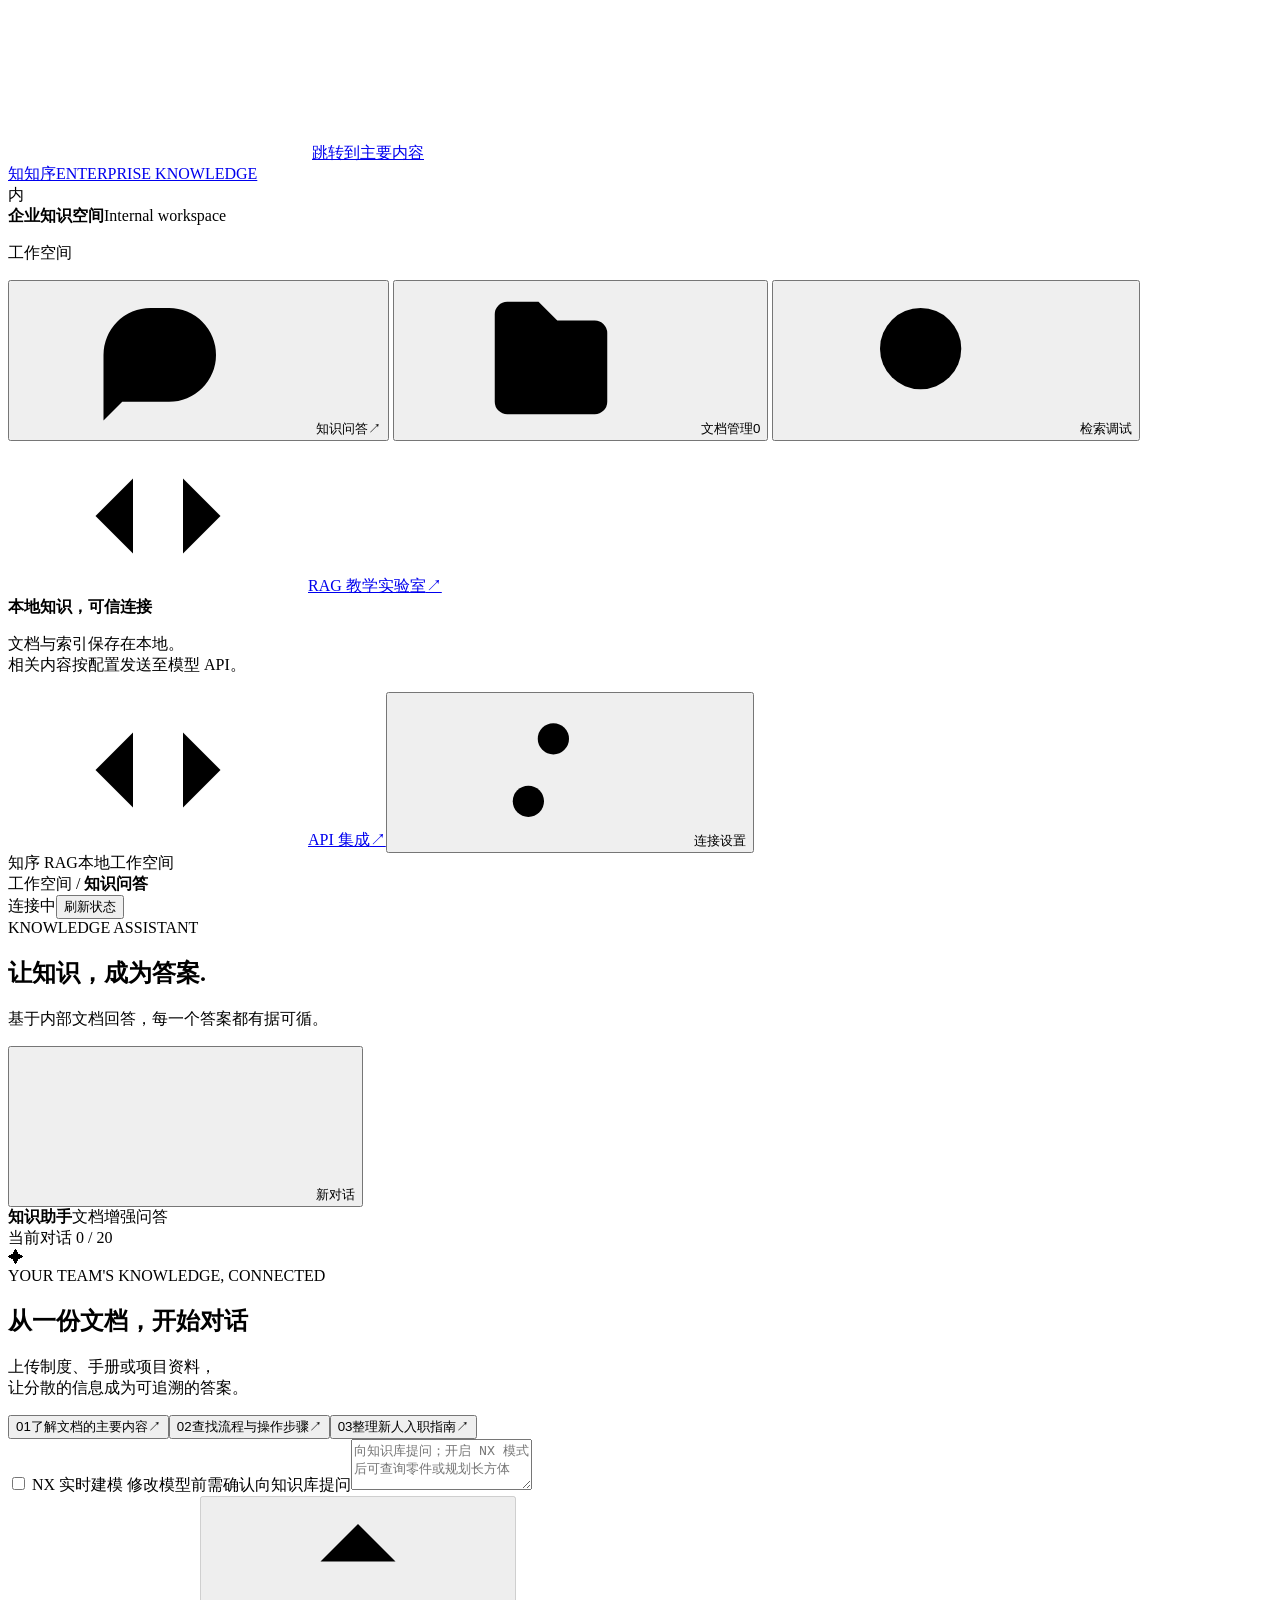
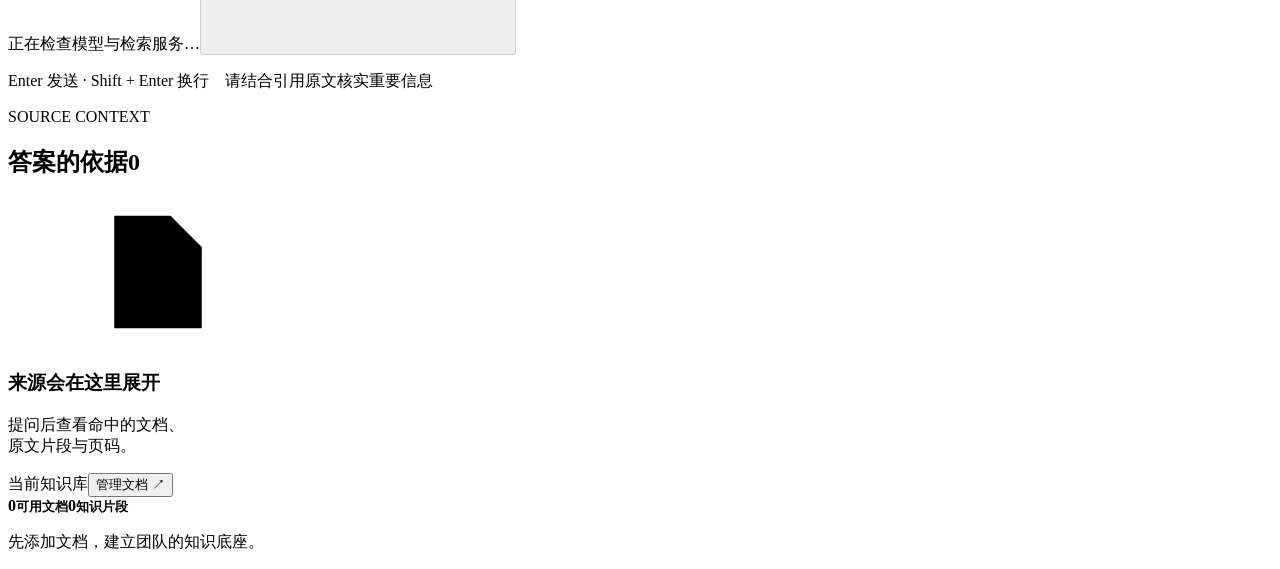
==== java-chatbot/src/main/resources/static/index.html @ 8fb15f20 "Initial commit: enterprise RAG tutorial and order 123 pipeline Includes the order 123 teaching UI, t" ====
<!doctype html>
<html lang="zh-CN">
<head>
  <meta charset="utf-8">
  <meta name="viewport" content="width=device-width, initial-scale=1">
  <meta name="color-scheme" content="light">
  <title>知序 · 企业知识库</title>
  <link rel="stylesheet" href="/rag.css">
  <script src="/rag.js" defer></script>
</head>
<body>
  <svg class="icon-definitions" xmlns="http://www.w3.org/2000/svg" aria-hidden="true"><defs>
    <symbol id="i-chat" viewBox="0 0 24 24"><path d="M20 11.5a7.5 7.5 0 0 1-7.5 7.5H5l-3 3V11.5A7.5 7.5 0 0 1 9.5 4h3a7.5 7.5 0 0 1 7.5 7.5Z"/><path d="M7 10h8M7 14h5"/></symbol>
    <symbol id="i-folder" viewBox="0 0 24 24"><path d="M3 7V5a2 2 0 0 1 2-2h5l3 3h6a2 2 0 0 1 2 2v11a2 2 0 0 1-2 2H5a2 2 0 0 1-2-2V7Z"/><path d="M3 9h18"/></symbol>
    <symbol id="i-search" viewBox="0 0 24 24"><circle cx="10.5" cy="10.5" r="6.5"/><path d="m16 16 5 5"/></symbol>
    <symbol id="i-sliders" viewBox="0 0 24 24"><path d="M4 7h7m5 0h4M4 17h3m5 0h8"/><circle cx="13.5" cy="7" r="2.5"/><circle cx="9.5" cy="17" r="2.5"/></symbol>
    <symbol id="i-arrow" viewBox="0 0 24 24"><path d="M12 20V4m-6 6 6-6 6 6"/></symbol>
    <symbol id="i-file" viewBox="0 0 24 24"><path d="M14 3H5v18h14V8l-5-5Z"/><path d="M14 3v6h5M8 13h8M8 17h6"/></symbol>
    <symbol id="i-upload" viewBox="0 0 24 24"><path d="M12 16V3m-5 5 5-5 5 5M4 15v6h16v-6"/></symbol>
    <symbol id="i-code" viewBox="0 0 24 24"><path d="m8 6-6 6 6 6m8-12 6 6-6 6M14 3l-4 18"/></symbol>
    <symbol id="i-plus" viewBox="0 0 24 24"><path d="M12 5v14M5 12h14"/></symbol>
  </defs></svg>
  <a class="skip-link" href="#main-content">跳转到主要内容</a>
  <aside class="sidebar" aria-label="应用导航">
    <a class="brand" href="/" aria-label="知序企业知识库首页"><span class="brand-mark">知</span><span>知序<span class="brand-caption">ENTERPRISE KNOWLEDGE</span></span></a>
    <div class="workspace"><span class="workspace-avatar">内</span><div><strong>企业知识空间</strong><span>Internal workspace</span></div><span class="workspace-dot"></span></div>
    <p class="nav-label">工作空间</p>
    <nav class="nav-items">
      <button class="nav-item active" data-view="chat" aria-current="page" aria-label="知识问答"><svg><use href="#i-chat"/></svg>知识问答<span class="nav-arrow">↗</span></button>
      <button class="nav-item" data-view="documents" aria-label="文档管理"><svg><use href="#i-folder"/></svg>文档管理<span id="nav-doc-count" class="nav-count">0</span></button>
      <button class="nav-item" data-view="search" aria-label="检索调试"><svg><use href="#i-search"/></svg>检索调试</button>
      <a class="nav-item" href="/tutorial.html"><svg><use href="#i-code"/></svg>RAG 教学实验室<span class="nav-arrow">↗</span></a>
    </nav>
    <div class="sidebar-bottom"><div class="privacy-note"><span class="local-mark"></span><strong>本地知识，可信连接</strong><p>文档与索引保存在本地。<br>相关内容按配置发送至模型 API。</p></div><a class="nav-item" href="/swagger-ui.html" target="_blank" rel="noopener" aria-label="API 集成"><svg><use href="#i-code"/></svg>API 集成<span class="nav-arrow">↗</span></a><button class="nav-item" id="settings-open" aria-label="连接设置"><svg><use href="#i-sliders"/></svg>连接设置</button><div class="sidebar-footer"><span>知序 RAG</span><span>本地工作空间</span></div></div>
  </aside>
  <div class="app-shell">
    <header class="topbar"><div class="breadcrumb">工作空间 <span>/</span> <strong id="page-name">知识问答</strong></div><div class="topbar-actions"><span class="connection-status" id="connection-status"><span class="status-dot"></span><span id="connection-label">连接中</span></span><button class="button button-small" id="refresh-system">刷新状态</button></div></header>
    <main id="main-content">
      <div id="notice" class="notice" role="status" hidden></div>
      <section id="view-chat" class="view chat-view" aria-labelledby="chat-title">
        <div class="page-heading"><div><div class="eyebrow">KNOWLEDGE ASSISTANT</div><h1 id="chat-title">让知识，成为答案<span class="heading-dot">.</span></h1><p>基于内部文档回答，每一个答案都有据可循。</p></div><button class="button" id="new-chat" aria-label="新对话"><svg><use href="#i-plus"/></svg>新对话</button></div>
        <div class="chat-workspace">
          <div class="conversation-panel">
            <div class="panel-toolbar"><div><span class="live-dot"></span><strong>知识助手</strong><span class="subtle-label">文档增强问答</span></div><span class="small-muted" id="history-count">当前对话 0 / 20</span></div>
            <div id="messages" class="messages" role="log" aria-label="对话消息" aria-live="polite" aria-relevant="additions text">
              <div id="welcome" class="welcome"><div class="welcome-art" aria-hidden="true"><div class="art-sheet back"></div><div class="art-sheet front"><span></span><span></span><span></span></div><div class="art-spark">✦</div></div><span class="eyebrow">YOUR TEAM'S KNOWLEDGE, CONNECTED</span><h2>从一份文档，开始对话</h2><p>上传制度、手册或项目资料，<br>让分散的信息成为可追溯的答案。</p><div class="starter-prompts"><button data-prompt="请概括知识库中已有文档的主要内容，并列出来源。"><span>01</span>了解文档的主要内容<span>↗</span></button><button data-prompt="请查找公司报销流程，说明所需材料与审批步骤，并引用来源。"><span>02</span>查找流程与操作步骤<span>↗</span></button><button data-prompt="请根据文档整理新同事需要了解的事项，并列出依据。"><span>03</span>整理新人入职指南<span>↗</span></button></div></div>
            </div>
            <form id="chat-form" class="composer"><label class="nx-mode"><input id="nx-mode" type="checkbox"> NX 实时建模 <span>修改模型前需确认</span></label><label class="visually-hidden" for="question">向知识库提问</label><textarea id="question" rows="3" maxlength="2000" placeholder="向知识库提问；开启 NX 模式后可查询零件或规划长方体"></textarea><div class="composer-footer"><span id="chat-readiness" class="small-muted">正在检查模型与检索服务…</span><button type="button" id="stop-chat" class="button button-small" hidden>停止生成</button><button type="submit" id="send-chat" class="send-button" aria-label="发送问题" disabled><svg><use href="#i-arrow"/></svg></button></div></form><p class="composer-note">Enter 发送 · Shift + Enter 换行　<span>请结合引用原文核实重要信息</span></p>
          </div>
          <aside class="evidence-panel" aria-labelledby="evidence-title"><div class="evidence-heading"><span class="eyebrow">SOURCE CONTEXT</span><h2 id="evidence-title">答案的依据<span id="citation-count">0</span></h2></div><div id="evidence-content"><div class="evidence-empty"><svg><use href="#i-file"/></svg><h3>来源会在这里展开</h3><p>提问后查看命中的文档、<br>原文片段与页码。</p></div></div><div class="knowledge-summary"><div><span class="small-muted">当前知识库</span><button class="text-button" data-open-documents>管理文档 ↗</button></div><div class="knowledge-numbers"><strong id="ready-count">0<small>可用文档</small></strong><strong id="chunk-count">0<small>知识片段</small></strong></div><p id="knowledge-tip">先添加文档，建立团队的知识底座。</p></div></aside>
        </div>
      </section>
      <section id="view-documents" class="view" aria-labelledby="documents-title" hidden>
        <div class="page-heading"><div><div class="eyebrow">DOCUMENT LIBRARY</div><h1 id="documents-title">团队知识，从这里汇集<span class="heading-dot">.</span></h1><p>导入、解析、建立索引，持续维护可检索的文档资料。</p></div><button class="button" id="refresh-documents">刷新列表</button></div>
        <div class="upload-zone" id="upload-zone"><div class="upload-icon"><svg><use href="#i-upload"/></svg></div><div><h2>将文档拖到这里，或选择文件</h2><p id="upload-formats">支持 PDF、Word、TXT、Markdown · 暂不支持图片</p></div><label class="button button-primary" for="file-input">选择文档</label><input id="file-input" type="file" accept=".pdf,.doc,.docx,.txt,.md" multiple class="visually-hidden"></div>
        <p id="upload-status" class="upload-status" role="status"></p>
        <div class="document-card"><div class="card-title"><div><h2>全部文档</h2><span id="document-summary">加载中…</span></div><span class="small-muted">导入中的任务自动更新</span></div><div class="table-scroll"><table><thead><tr><th scope="col">文档名称</th><th scope="col">状态</th><th scope="col">片段数</th><th scope="col">更新时间</th><th scope="col" class="actions-heading">操作</th></tr></thead><tbody id="document-rows"></tbody></table></div><div class="table-empty" id="documents-empty" hidden><svg><use href="#i-folder"/></svg><h3>知识库还是空的</h3><p>上传第一份文档，开始建立团队知识库。</p></div></div>
        <div class="process-note"><span>01 <strong>上传文档</strong></span><span>→</span><span>02 <strong>解析与分块</strong></span><span>→</span><span>03 <strong>向量化与索引</strong></span><span>→</span><span>04 <strong>就绪，可问答</strong></span></div>
      </section>
      <section id="view-search" class="view" aria-labelledby="search-title" hidden>
        <div class="page-heading"><div><div class="eyebrow">RETRIEVAL PLAYGROUND</div><h1 id="search-title">先找到依据，再验证答案<span class="heading-dot">.</span></h1><p>独立查看检索命中，帮助团队调试文档与召回效果。</p></div><a class="button" href="/swagger-ui.html" target="_blank" rel="noopener" aria-label="API 文档"><svg><use href="#i-code"/></svg>API 文档 ↗</a></div>
        <form id="search-form" class="search-form"><label class="visually-hidden" for="search-query">检索问题</label><svg><use href="#i-search"/></svg><input id="search-query" maxlength="2000" placeholder="输入需要查找的信息或业务问题" required><label for="search-topk">返回数量</label><select id="search-topk"><option value="3">3</option><option value="6" selected>6</option><option value="10">10</option></select><button class="button button-primary" id="search-submit">检索</button></form>
        <div class="search-summary" id="search-summary">检索结果将展示原文、来源、页码和相关性分数。</div><div id="search-results" class="search-results"><div class="search-empty"><svg><use href="#i-search"/></svg><h2>探索知识库中的原始证据</h2><p>检索直接返回相关片段，可单独验证召回结果。</p></div></div>
      </section>
    </main>
  </div>
  <dialog id="settings-dialog" aria-labelledby="settings-title"><form id="settings-form"><div class="dialog-heading"><div><span class="eyebrow">CONNECTION</span><h2 id="settings-title">连接设置</h2></div><button type="button" class="icon-button" id="settings-close" aria-label="关闭连接设置">×</button></div><p class="dialog-description">服务端管理模型与数据连接；此处用于检查服务和设置访问令牌。</p><div id="service-statuses" class="service-statuses"></div><label class="field-label" for="access-token">API 访问令牌 <span>按服务器配置填写</span></label><input type="password" id="access-token" autocomplete="off" placeholder="输入 Bearer Token" spellcheck="false"><p class="field-hint">仅保存在当前标签页的会话存储中，不写入本地持久存储。</p><div class="integration-note"><strong>面向团队集成</strong><p>统一 REST API 与 OpenAPI 文档，可将上传、检索和流式问答接入现有系统。</p><a href="/swagger-ui.html" target="_blank" rel="noopener">查看 API 文档 ↗</a></div><div class="dialog-actions"><button class="button" type="button" id="clear-token">清除令牌</button><button class="button button-primary" type="submit">保存并连接</button></div></form></dialog>
</body>
</html>
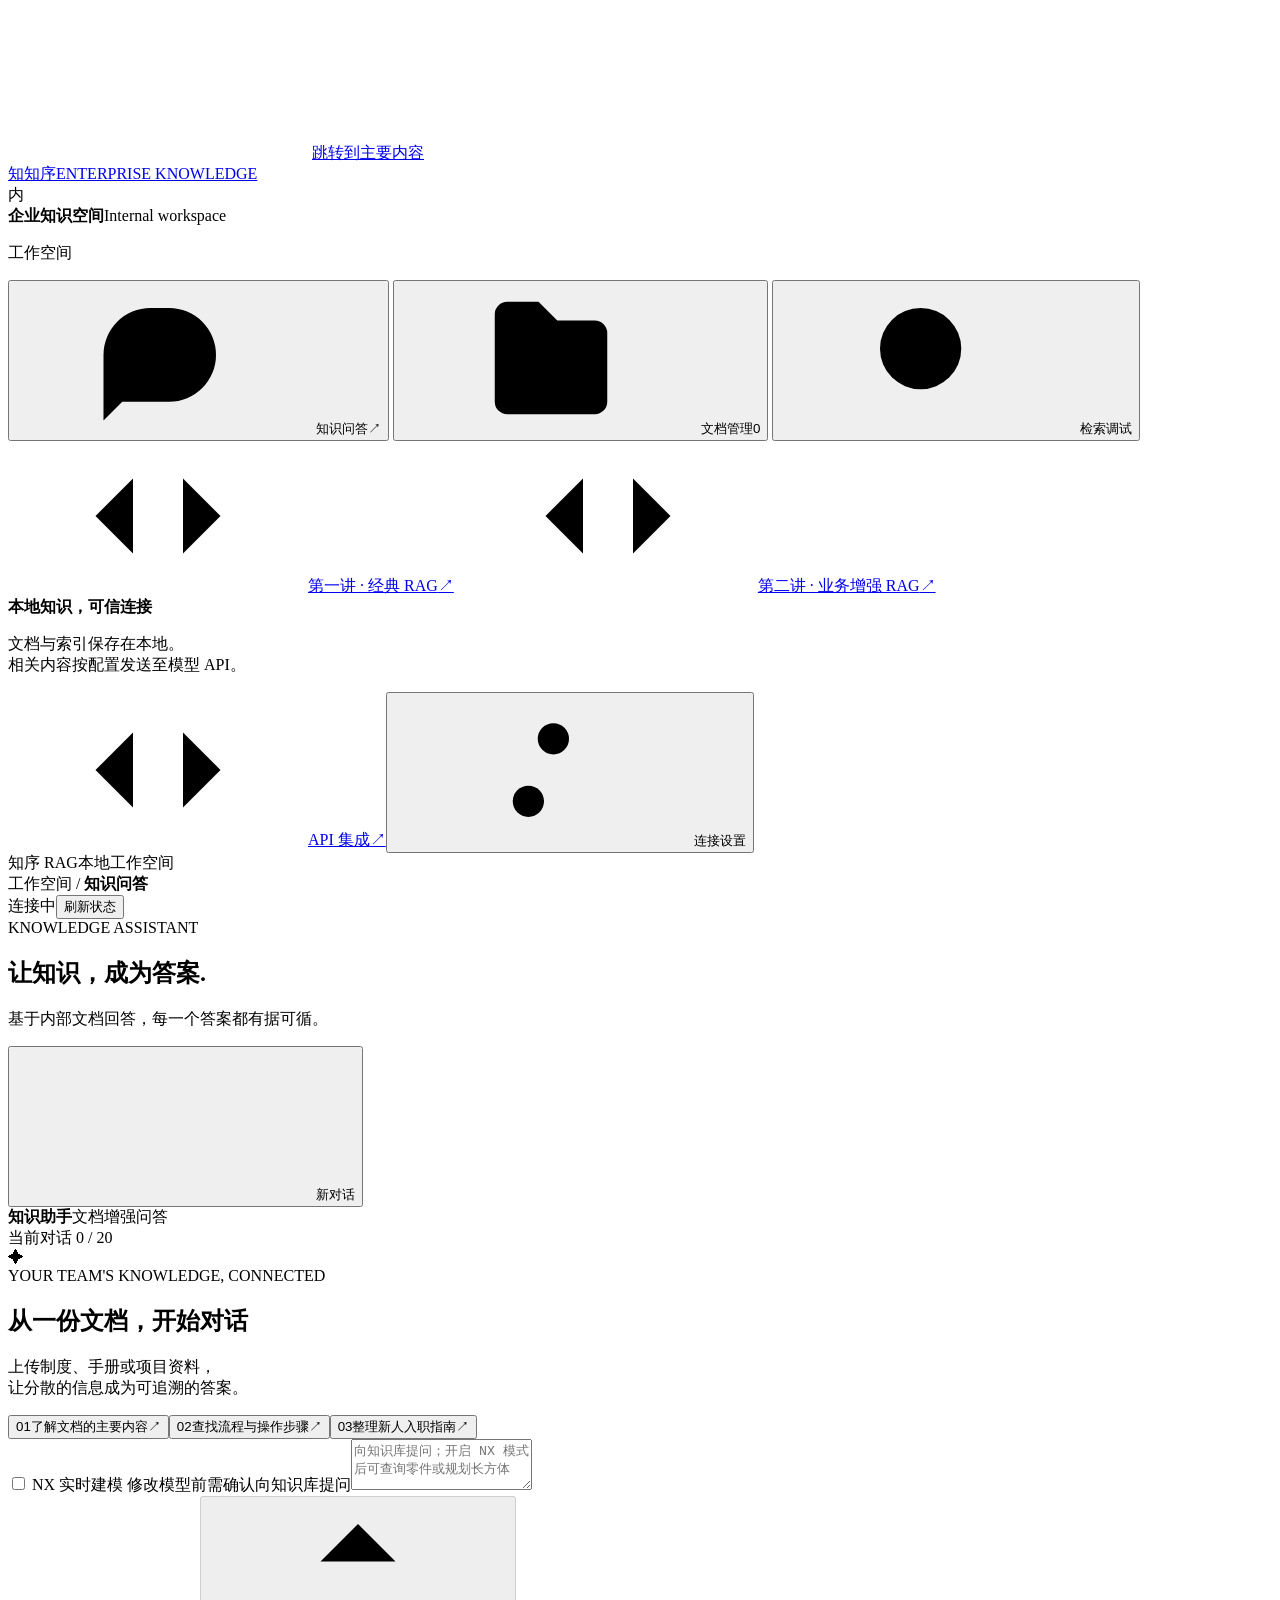
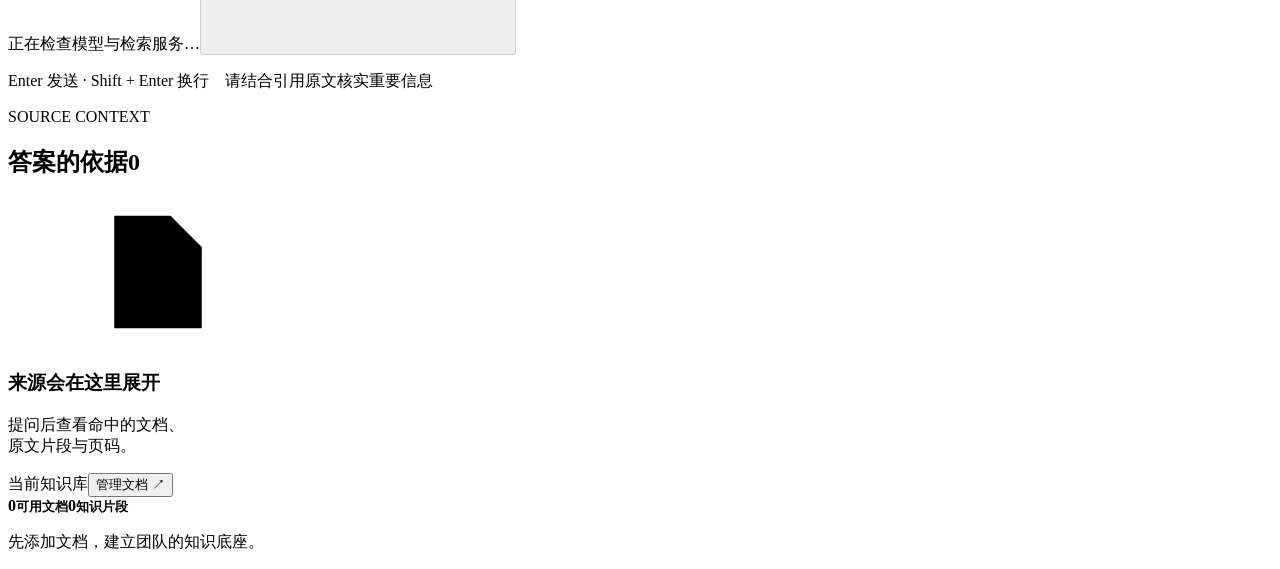
==== commit 12b04f75: "Add classic RAG tutorial and migrate order tutorial to Milvus" ====
--- a/java-chatbot/src/main/resources/static/index.html
+++ b/java-chatbot/src/main/resources/static/index.html
@@ -29,7 +29,8 @@
       <button class="nav-item active" data-view="chat" aria-current="page" aria-label="知识问答"><svg><use href="#i-chat"/></svg>知识问答<span class="nav-arrow">↗</span></button>
       <button class="nav-item" data-view="documents" aria-label="文档管理"><svg><use href="#i-folder"/></svg>文档管理<span id="nav-doc-count" class="nav-count">0</span></button>
       <button class="nav-item" data-view="search" aria-label="检索调试"><svg><use href="#i-search"/></svg>检索调试</button>
-      <a class="nav-item" href="/tutorial.html"><svg><use href="#i-code"/></svg>RAG 教学实验室<span class="nav-arrow">↗</span></a>
+      <a class="nav-item" href="/classic-tutorial.html"><svg><use href="#i-code"/></svg>第一讲 · 经典 RAG<span class="nav-arrow">↗</span></a>
+      <a class="nav-item" href="/tutorial.html"><svg><use href="#i-code"/></svg>第二讲 · 业务增强 RAG<span class="nav-arrow">↗</span></a>
     </nav>
     <div class="sidebar-bottom"><div class="privacy-note"><span class="local-mark"></span><strong>本地知识，可信连接</strong><p>文档与索引保存在本地。<br>相关内容按配置发送至模型 API。</p></div><a class="nav-item" href="/swagger-ui.html" target="_blank" rel="noopener" aria-label="API 集成"><svg><use href="#i-code"/></svg>API 集成<span class="nav-arrow">↗</span></a><button class="nav-item" id="settings-open" aria-label="连接设置"><svg><use href="#i-sliders"/></svg>连接设置</button><div class="sidebar-footer"><span>知序 RAG</span><span>本地工作空间</span></div></div>
   </aside>
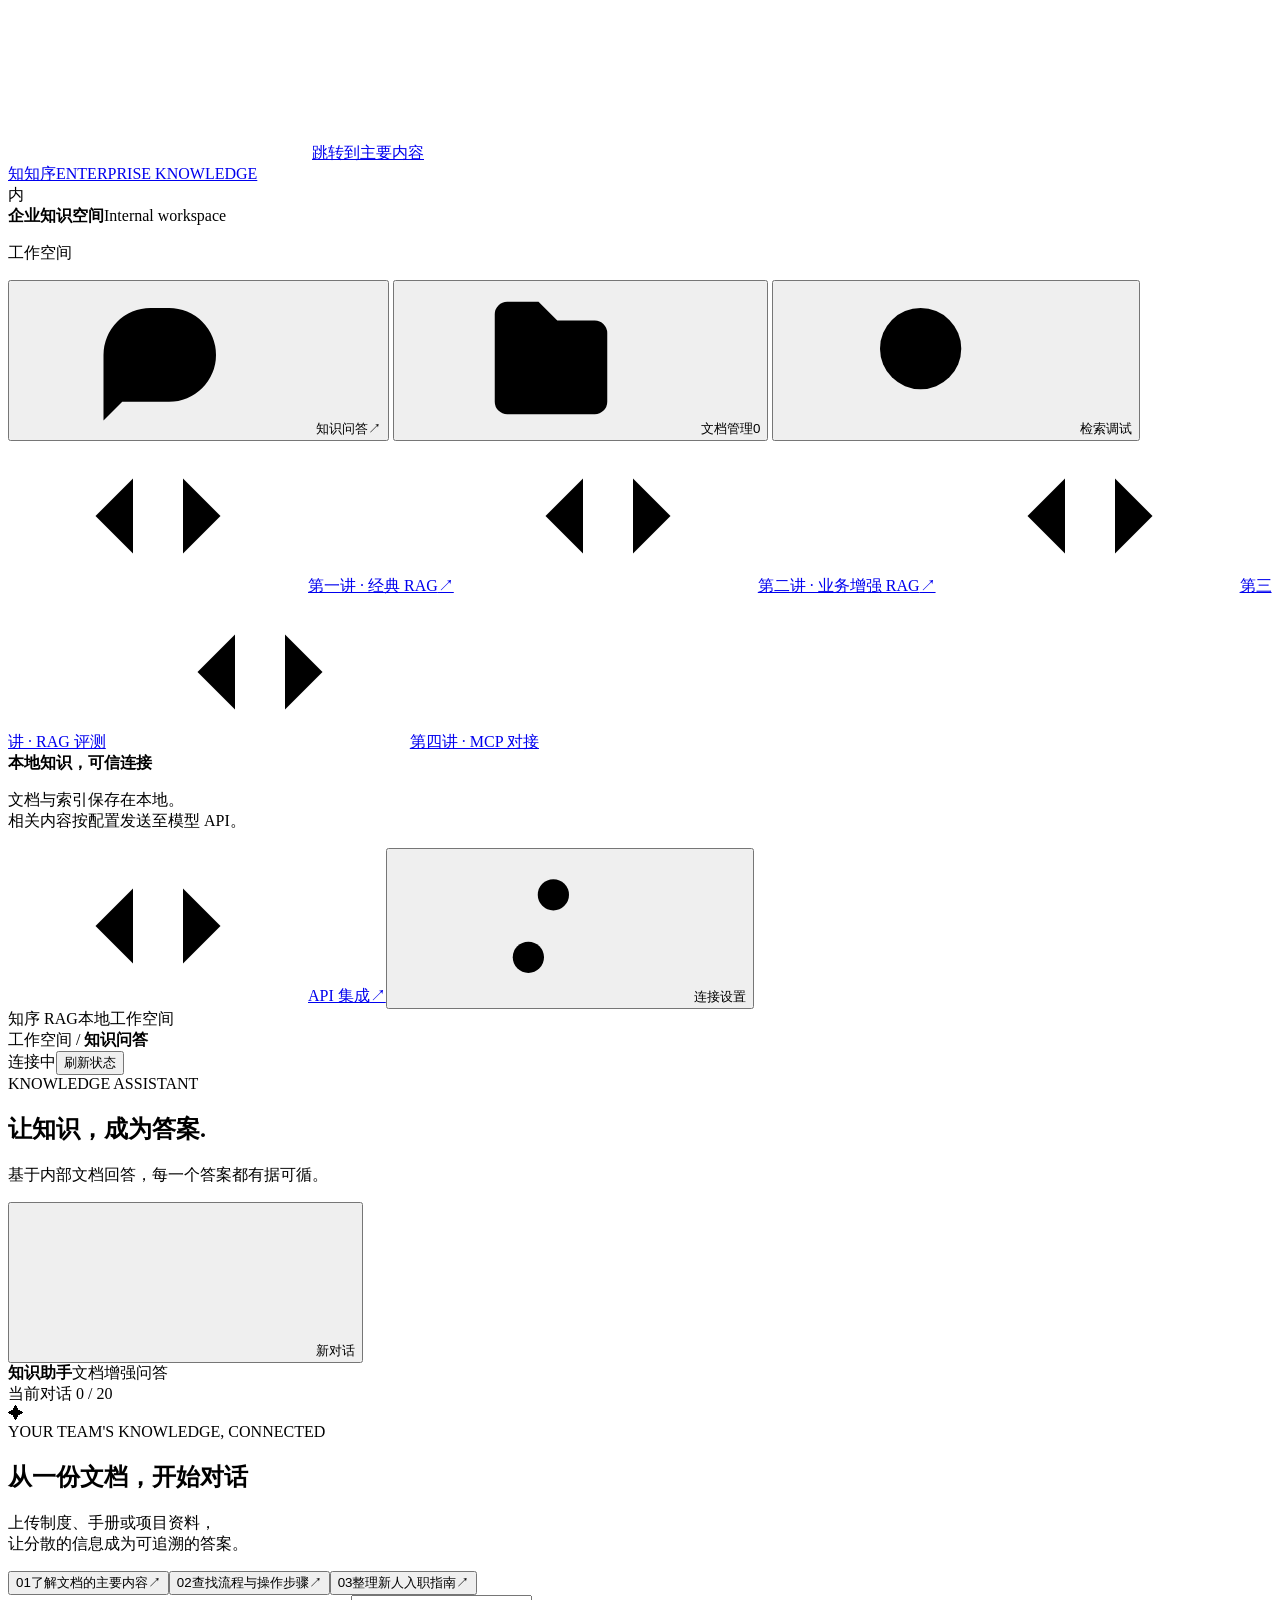
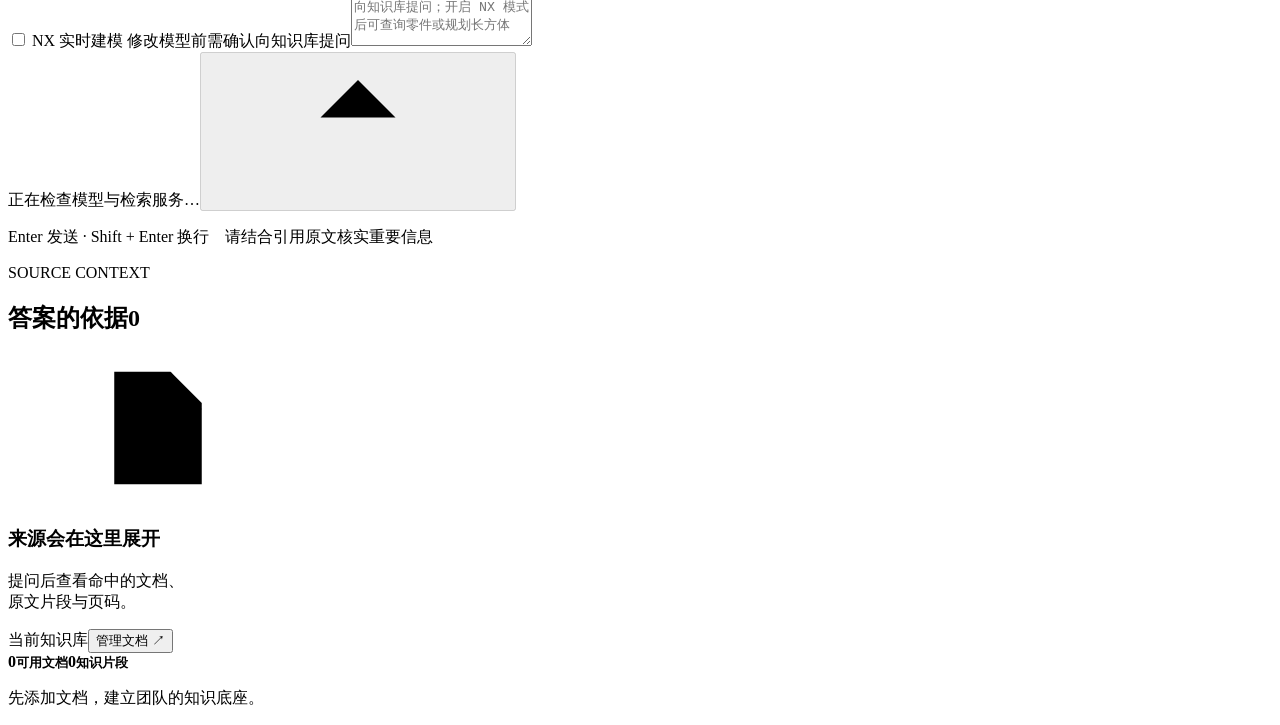
==== commit fedcf688: "feat(tutorial): add MCP walkthrough page and navigation" ====
--- a/java-chatbot/src/main/resources/static/index.html
+++ b/java-chatbot/src/main/resources/static/index.html
@@ -31,6 +31,8 @@
       <button class="nav-item" data-view="search" aria-label="检索调试"><svg><use href="#i-search"/></svg>检索调试</button>
       <a class="nav-item" href="/classic-tutorial.html"><svg><use href="#i-code"/></svg>第一讲 · 经典 RAG<span class="nav-arrow">↗</span></a>
       <a class="nav-item" href="/tutorial.html"><svg><use href="#i-code"/></svg>第二讲 · 业务增强 RAG<span class="nav-arrow">↗</span></a>
+      <a class="nav-item" href="/evaluation-tutorial.html"><svg><use href="#i-code"/></svg>第三讲 · RAG 评测</a>
+      <a class="nav-item" href="/mcp-tutorial.html"><svg><use href="#i-code"/></svg>第四讲 · MCP 对接</a>
     </nav>
     <div class="sidebar-bottom"><div class="privacy-note"><span class="local-mark"></span><strong>本地知识，可信连接</strong><p>文档与索引保存在本地。<br>相关内容按配置发送至模型 API。</p></div><a class="nav-item" href="/swagger-ui.html" target="_blank" rel="noopener" aria-label="API 集成"><svg><use href="#i-code"/></svg>API 集成<span class="nav-arrow">↗</span></a><button class="nav-item" id="settings-open" aria-label="连接设置"><svg><use href="#i-sliders"/></svg>连接设置</button><div class="sidebar-footer"><span>知序 RAG</span><span>本地工作空间</span></div></div>
   </aside>
